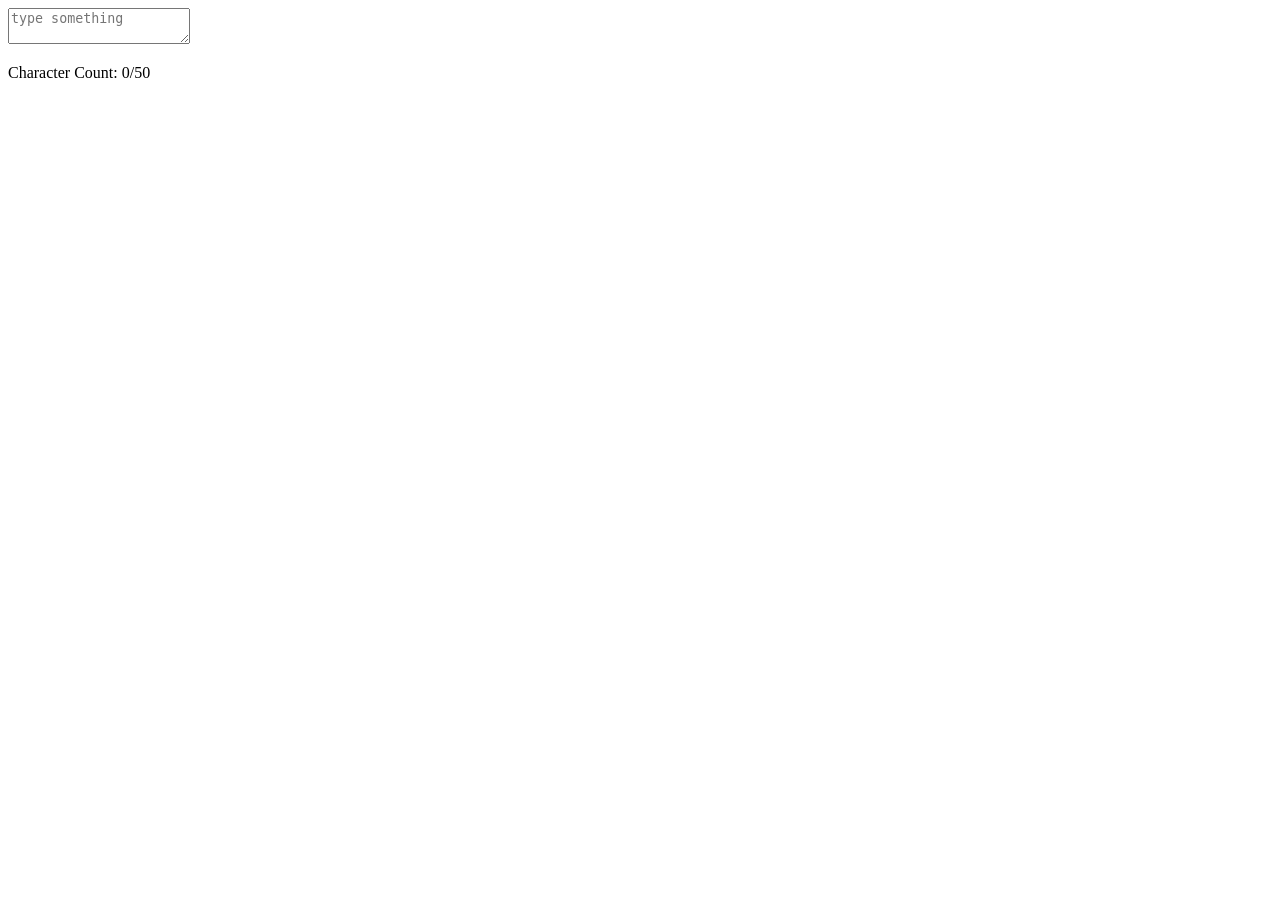
==== contador em tempo real/index.html @ 17e45b3c "Add files via upload" ====
<!DOCTYPE html>
<html lang="en">

<head>
    <meta charset="utf-8">
    <meta name="viewport" content="width=device-width, initial-scale=1.0">
    <title>Real Time Counter</title>
</head>

<body>

    <textarea id="text-input" placeholder='type something'></textarea>
    <p id="char-count">Character Count: 0/50</p>
    <script src="script.js"></script>
</body>


</html>
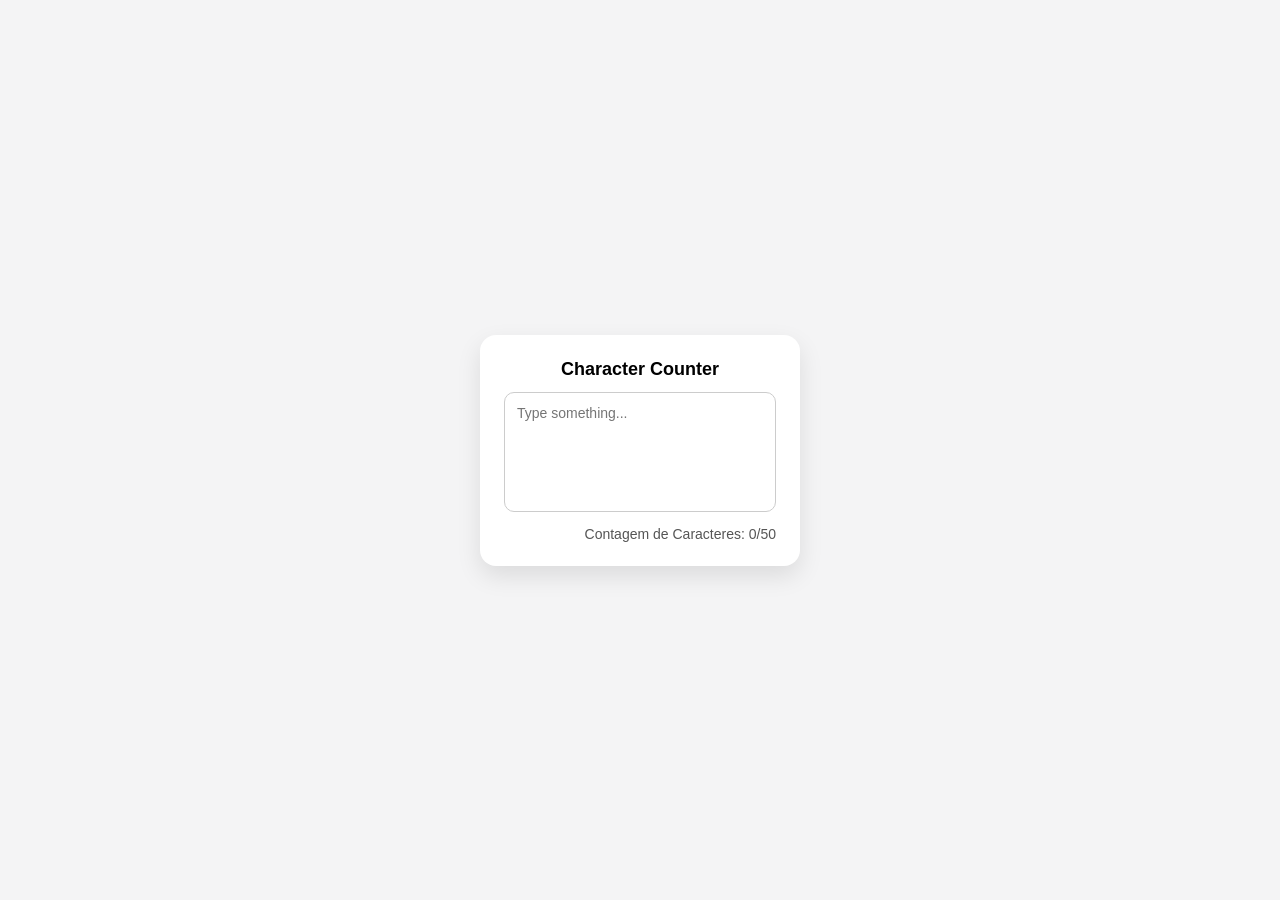
==== commit 7a4b9488: "Update index.html" ====
--- a/contador em tempo real/index.html
+++ b/contador em tempo real/index.html
@@ -4,15 +4,21 @@
 <head>
     <meta charset="utf-8">
     <meta name="viewport" content="width=device-width, initial-scale=1.0">
+    <link rel="stylesheet" href="styles.css" />
     <title>Real Time Counter</title>
 </head>
 
 <body>
+  <div class="container">
+    <h1>Character Counter</h1>
 
-    <textarea id="text-input" placeholder='type something'></textarea>
-    <p id="char-count">Character Count: 0/50</p>
-    <script src="script.js"></script>
+    <textarea id="text-input" placeholder="Type something..."></textarea>
+
+    <p id="char-count">Contagem de Caracteres: 0/50</p>
+  </div>
+
+  <script src="index.js"></script>
 </body>
 
 
-</html>+</html>
--- a/contador em tempo real/styles.css
+++ b/contador em tempo real/styles.css
@@ -0,0 +1,50 @@
+* {
+  margin: 0;
+  padding: 0;
+  box-sizing: border-box;
+  font-family: sans-serif;
+}
+body{
+  display: flex;
+  height:100vh;
+  justify-content: center;
+  align-items: center;
+  background: #f4f4f5;
+
+}
+.container {
+  background: white;
+  padding: 24px;
+  border-radius: 16px;
+  box-shadow: 0 10px 25px rgba(0, 0, 0, 0.1);
+  width: 320px;
+}
+
+h1 {
+  font-size: 18px;
+  margin-bottom: 12px;
+  text-align: center;
+}
+
+textarea {
+  width: 100%;
+  height: 120px;
+  resize: none;
+  padding: 12px;
+  border-radius: 10px;
+  border: 1px solid #ccc;
+  outline: none;
+  font-size: 14px;
+  transition: border 0.2s;
+}
+
+textarea:focus {
+  border-color: #6366f1;
+}
+
+#char-count {
+  margin-top: 10px;
+  text-align: right;
+  font-size: 14px;
+  color: #555;
+}
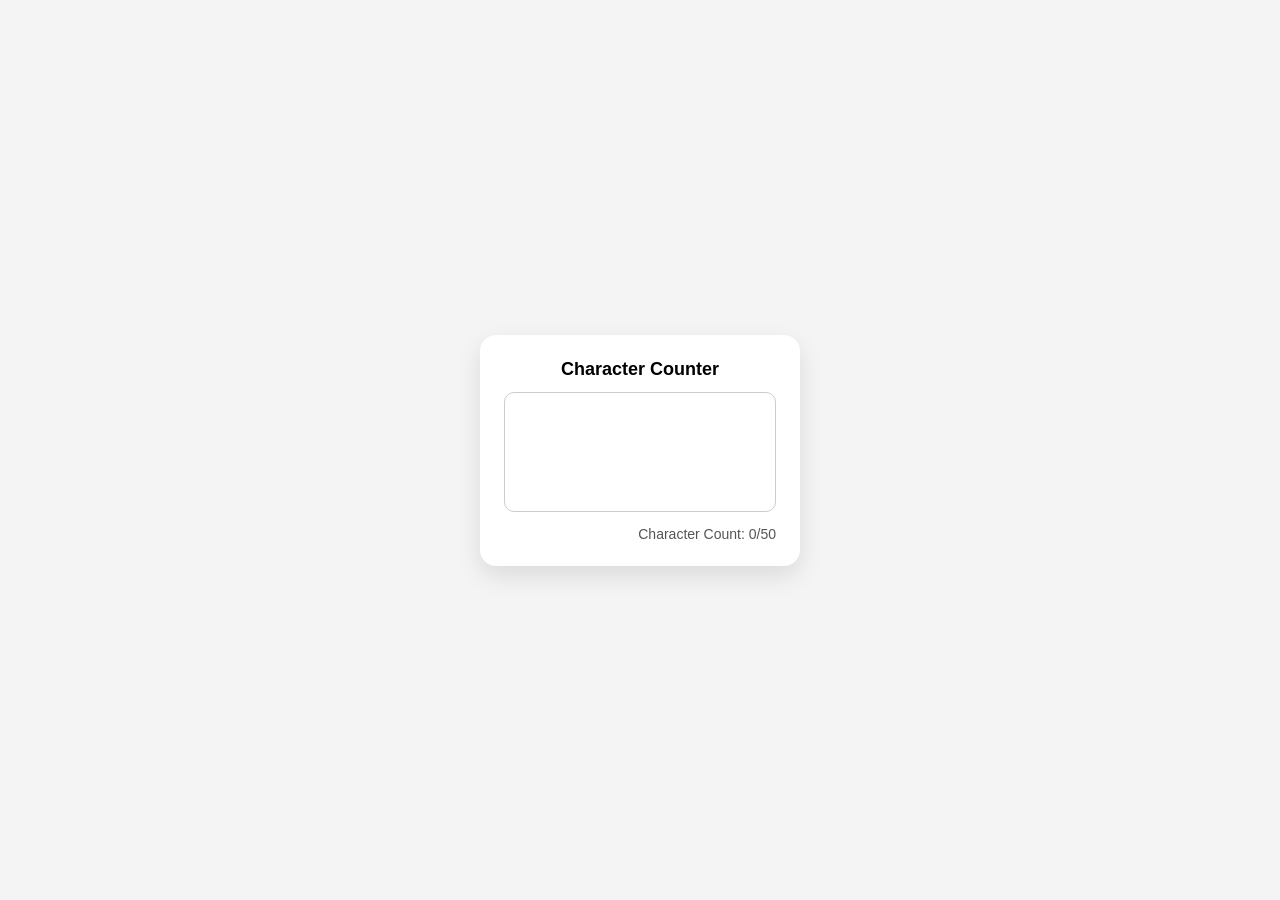
==== commit b983da2f: "Update index.html" ====
--- a/contador em tempo real/index.html
+++ b/contador em tempo real/index.html
@@ -2,23 +2,20 @@
 <html lang="en">
 
 <head>
-    <meta charset="utf-8">
-    <meta name="viewport" content="width=device-width, initial-scale=1.0">
-    <link rel="stylesheet" href="styles.css" />
-    <title>Real Time Counter</title>
+  <meta charset="utf-8">
+  <title>Real Time Counter</title>
+  <link rel="stylesheet" href="./styles.css"/>
 </head>
 
 <body>
   <div class="container">
+
     <h1>Character Counter</h1>
+    <textarea id="text-input"></textarea>
 
-    <textarea id="text-input" placeholder="Type something..."></textarea>
-
-    <p id="char-count">Contagem de Caracteres: 0/50</p>
+    <p id="char-count">Character Count: 0/50</p>
   </div>
-
-  <script src="index.js"></script>
+  <script src="script.js"></script>
 </body>
 
-
 </html>
